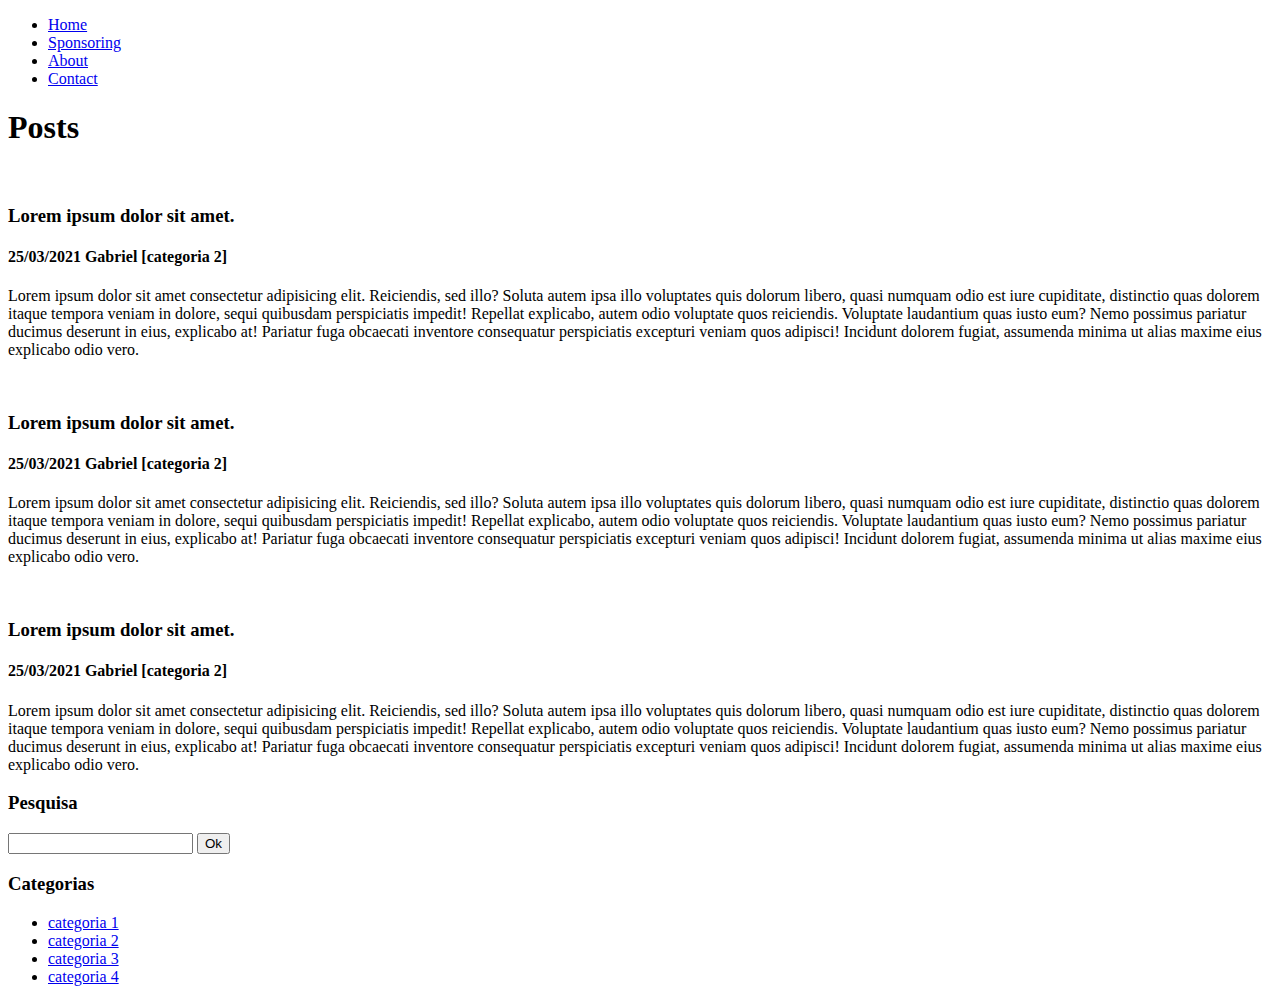
==== index.html @ 1c73f57d "html-made" ====
<!DOCTYPE html>
<html lang="en">
<head>
    <meta charset="UTF-8">
    <meta http-equiv="X-UA-Compatible" content="IE=edge">
    <meta name="viewport" content="width=device-width, initial-scale=1.0">
    <title>Blog Moon</title>
</head>
<body>
    <!--cabeçalho-->
    <header>
        <nav class="nav-bar">
            <ul>
                <li><a href="index.html">Home</a></li>
                <li><a href="sponsoring.html">Sponsoring</a></li>
                <li><a href="about.html">About</a></li>
                <li><a href="contact.html">Contact</a></li>
            </ul>
        </nav>
    </header>

    <!--conteudo-->
    <main>
        <h1>Posts</h1>
        <article class="post-box">
            <img src="https://source.unsplash.com/random/150x150?sig-1" alt="">
            <h3 class="title-post">Lorem ipsum dolor sit amet.</h3>
            <h4 class="subtitle-post">
                <span>25/03/2021</span>
                <span>Gabriel</span>
                <span>[categoria 2]</span>
            </h4>
            <p>Lorem ipsum dolor sit amet consectetur adipisicing elit. Reiciendis, sed illo? Soluta autem ipsa illo voluptates quis dolorum libero, quasi numquam odio est iure cupiditate, distinctio quas dolorem itaque tempora veniam in dolore, sequi quibusdam perspiciatis impedit! Repellat explicabo, autem odio voluptate quos reiciendis. Voluptate laudantium quas iusto eum? Nemo possimus pariatur ducimus deserunt in eius, explicabo at! Pariatur fuga obcaecati inventore consequatur perspiciatis excepturi veniam quos adipisci! Incidunt dolorem fugiat, assumenda minima ut alias maxime eius explicabo odio vero.</p>
        </article>
        <article class="post-box">
            <img src="https://source.unsplash.com/random/150x150?sig-2" alt="">
            <h3 class="title-post">Lorem ipsum dolor sit amet.</h3>
            <h4 class="subtitle-post">
                <span>25/03/2021</span>
                <span>Gabriel</span>
                <span>[categoria 2]</span>
            </h4>
            <p>Lorem ipsum dolor sit amet consectetur adipisicing elit. Reiciendis, sed illo? Soluta autem ipsa illo voluptates quis dolorum libero, quasi numquam odio est iure cupiditate, distinctio quas dolorem itaque tempora veniam in dolore, sequi quibusdam perspiciatis impedit! Repellat explicabo, autem odio voluptate quos reiciendis. Voluptate laudantium quas iusto eum? Nemo possimus pariatur ducimus deserunt in eius, explicabo at! Pariatur fuga obcaecati inventore consequatur perspiciatis excepturi veniam quos adipisci! Incidunt dolorem fugiat, assumenda minima ut alias maxime eius explicabo odio vero.</p>
        </article>
        <article class="post-box">
            <img src="https://source.unsplash.com/random/150x150?sig-3" alt="">
            <h3 class="title-post">Lorem ipsum dolor sit amet.</h3>
            <h4 class="subtitle-post">
                <span>25/03/2021</span>
                <span>Gabriel</span>
                <span>[categoria 2]</span>
            </h4>
            <p>Lorem ipsum dolor sit amet consectetur adipisicing elit. Reiciendis, sed illo? Soluta autem ipsa illo voluptates quis dolorum libero, quasi numquam odio est iure cupiditate, distinctio quas dolorem itaque tempora veniam in dolore, sequi quibusdam perspiciatis impedit! Repellat explicabo, autem odio voluptate quos reiciendis. Voluptate laudantium quas iusto eum? Nemo possimus pariatur ducimus deserunt in eius, explicabo at! Pariatur fuga obcaecati inventore consequatur perspiciatis excepturi veniam quos adipisci! Incidunt dolorem fugiat, assumenda minima ut alias maxime eius explicabo odio vero.</p>
        </article>
    </main>

    <!--barra lateral-->
    <aside>
        <div class="search-box">
            <h3 class="title-post">Pesquisa</h3>
            <input type="text" class="search-text">
            <button>Ok</button>
        </div>
        <div>
            <h3 class="title-post">Categorias</h3>
            <ul>
                <li><a href="#">categoria 1</a></li>
                <li><a href="#">categoria 2</a></li>
                <li><a href="#">categoria 3</a></li>
                <li><a href="#">categoria 4</a></li>
            </ul>
        </div>
    </aside>
</body>
</html>
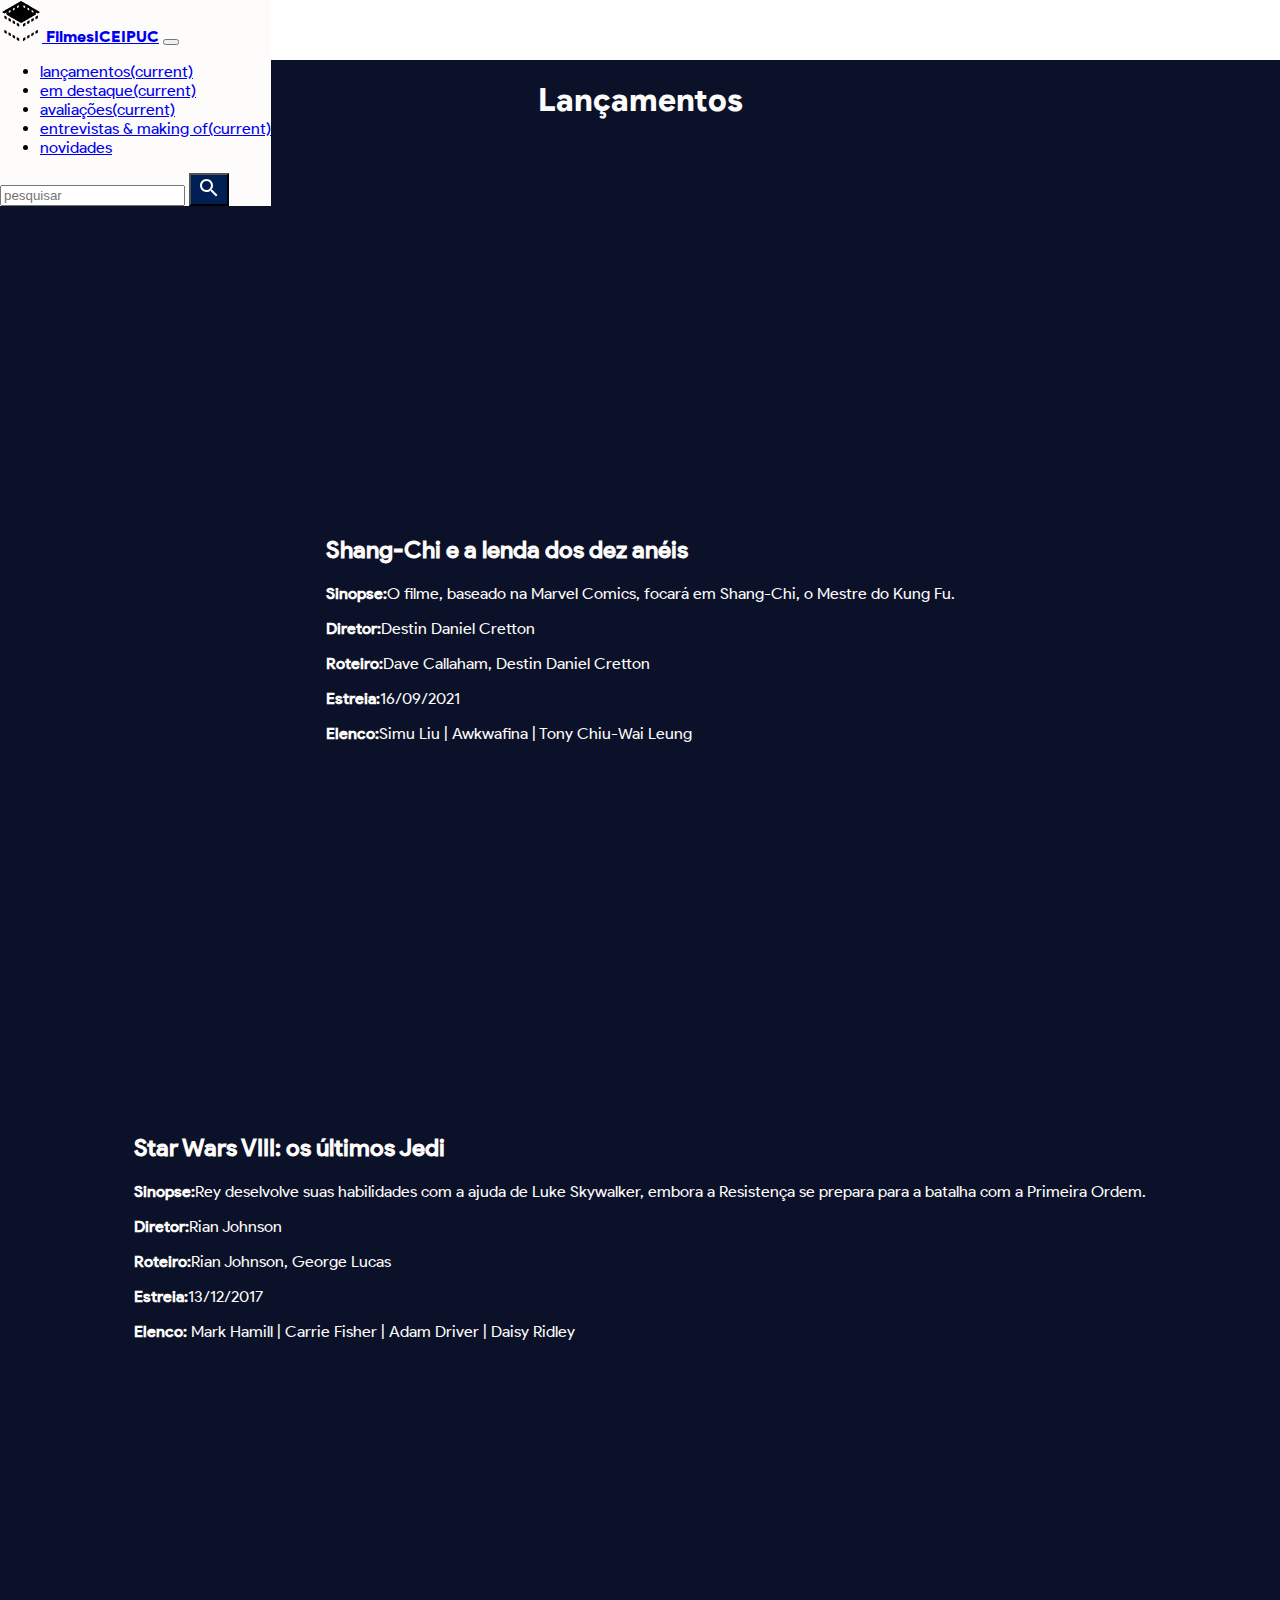
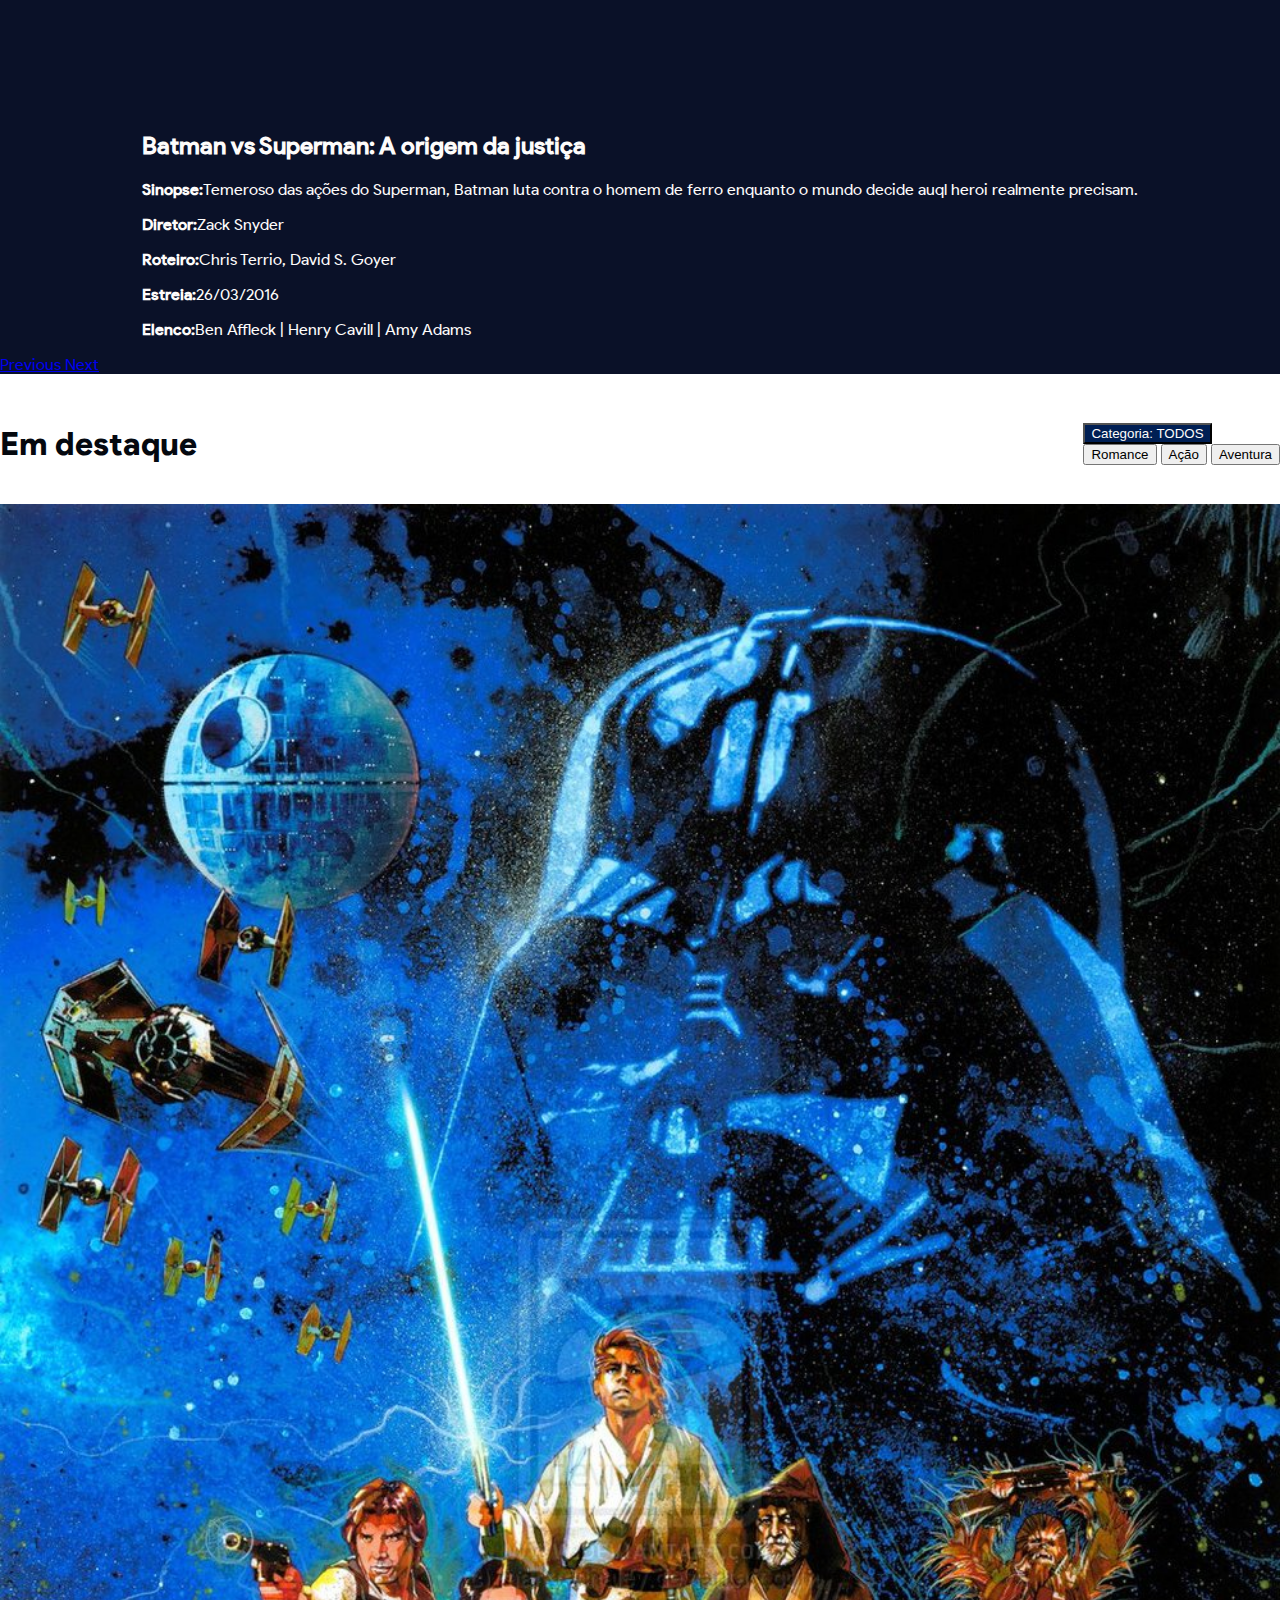
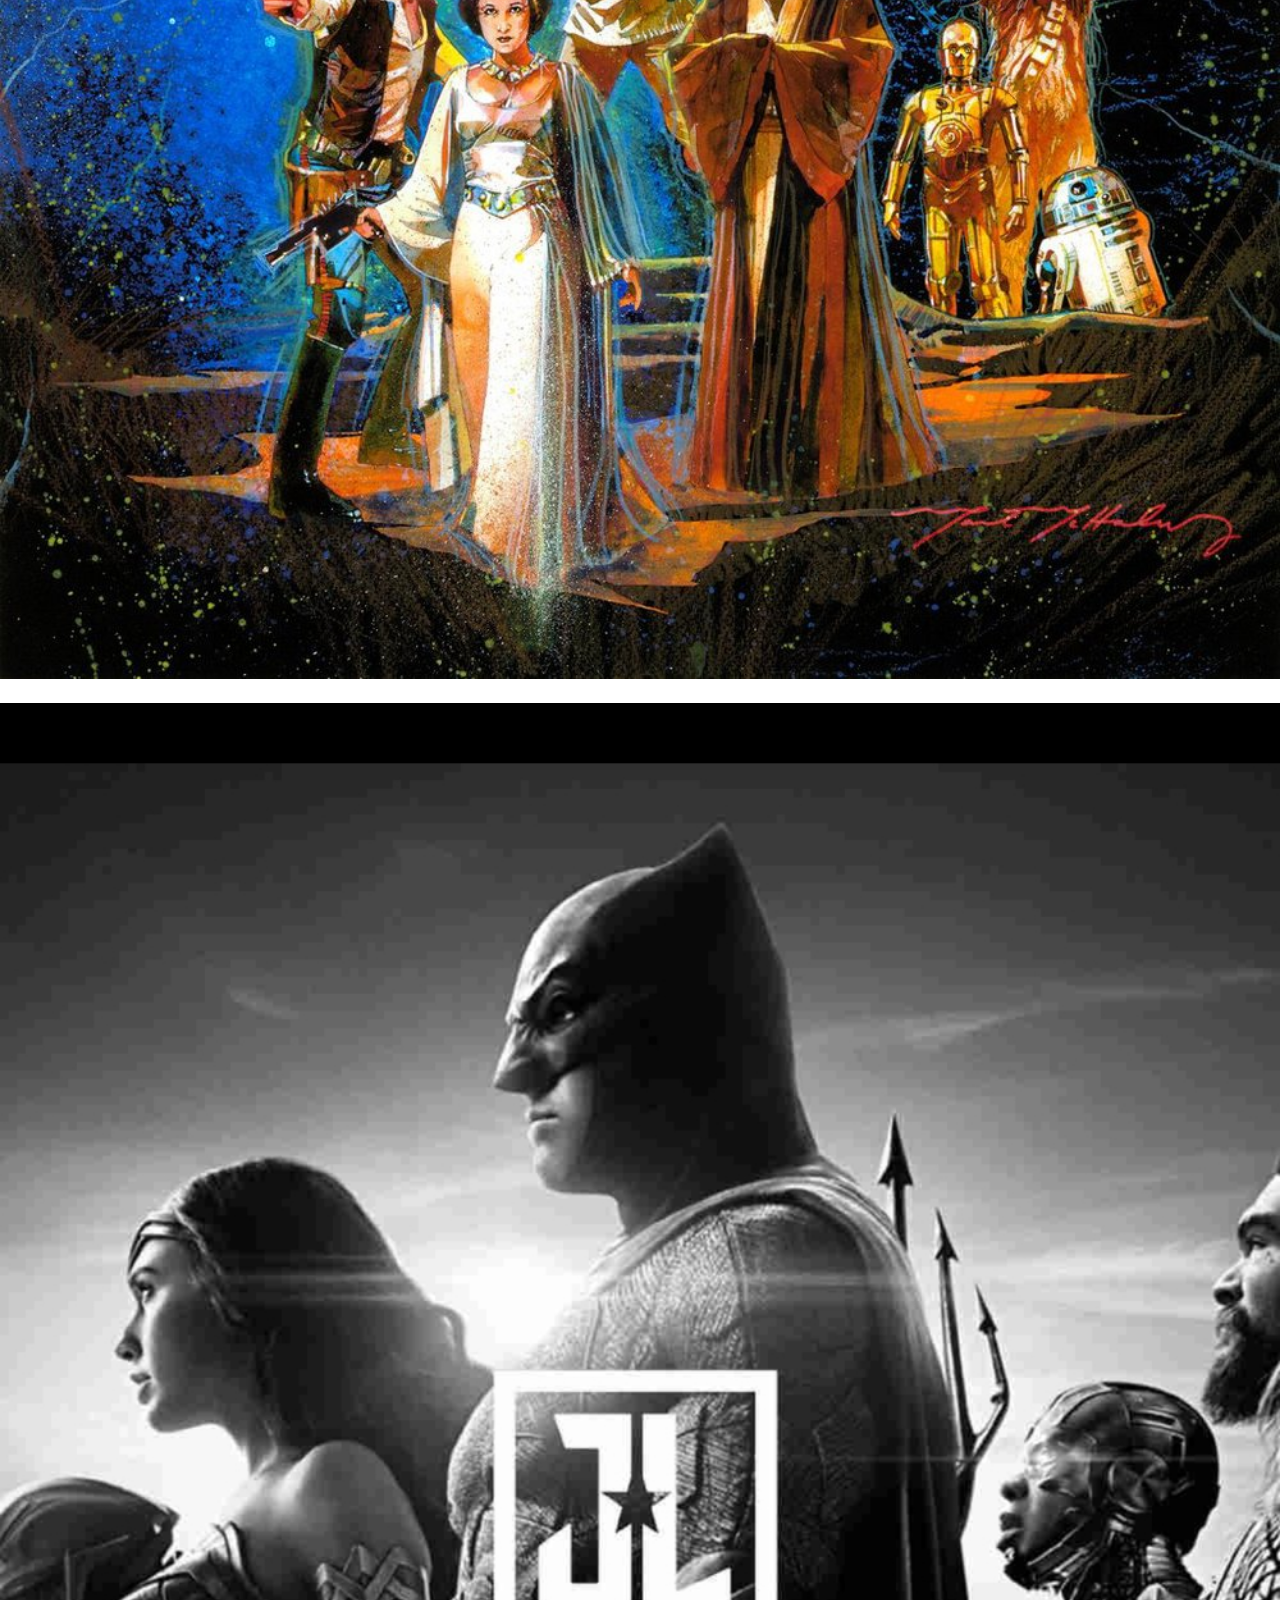
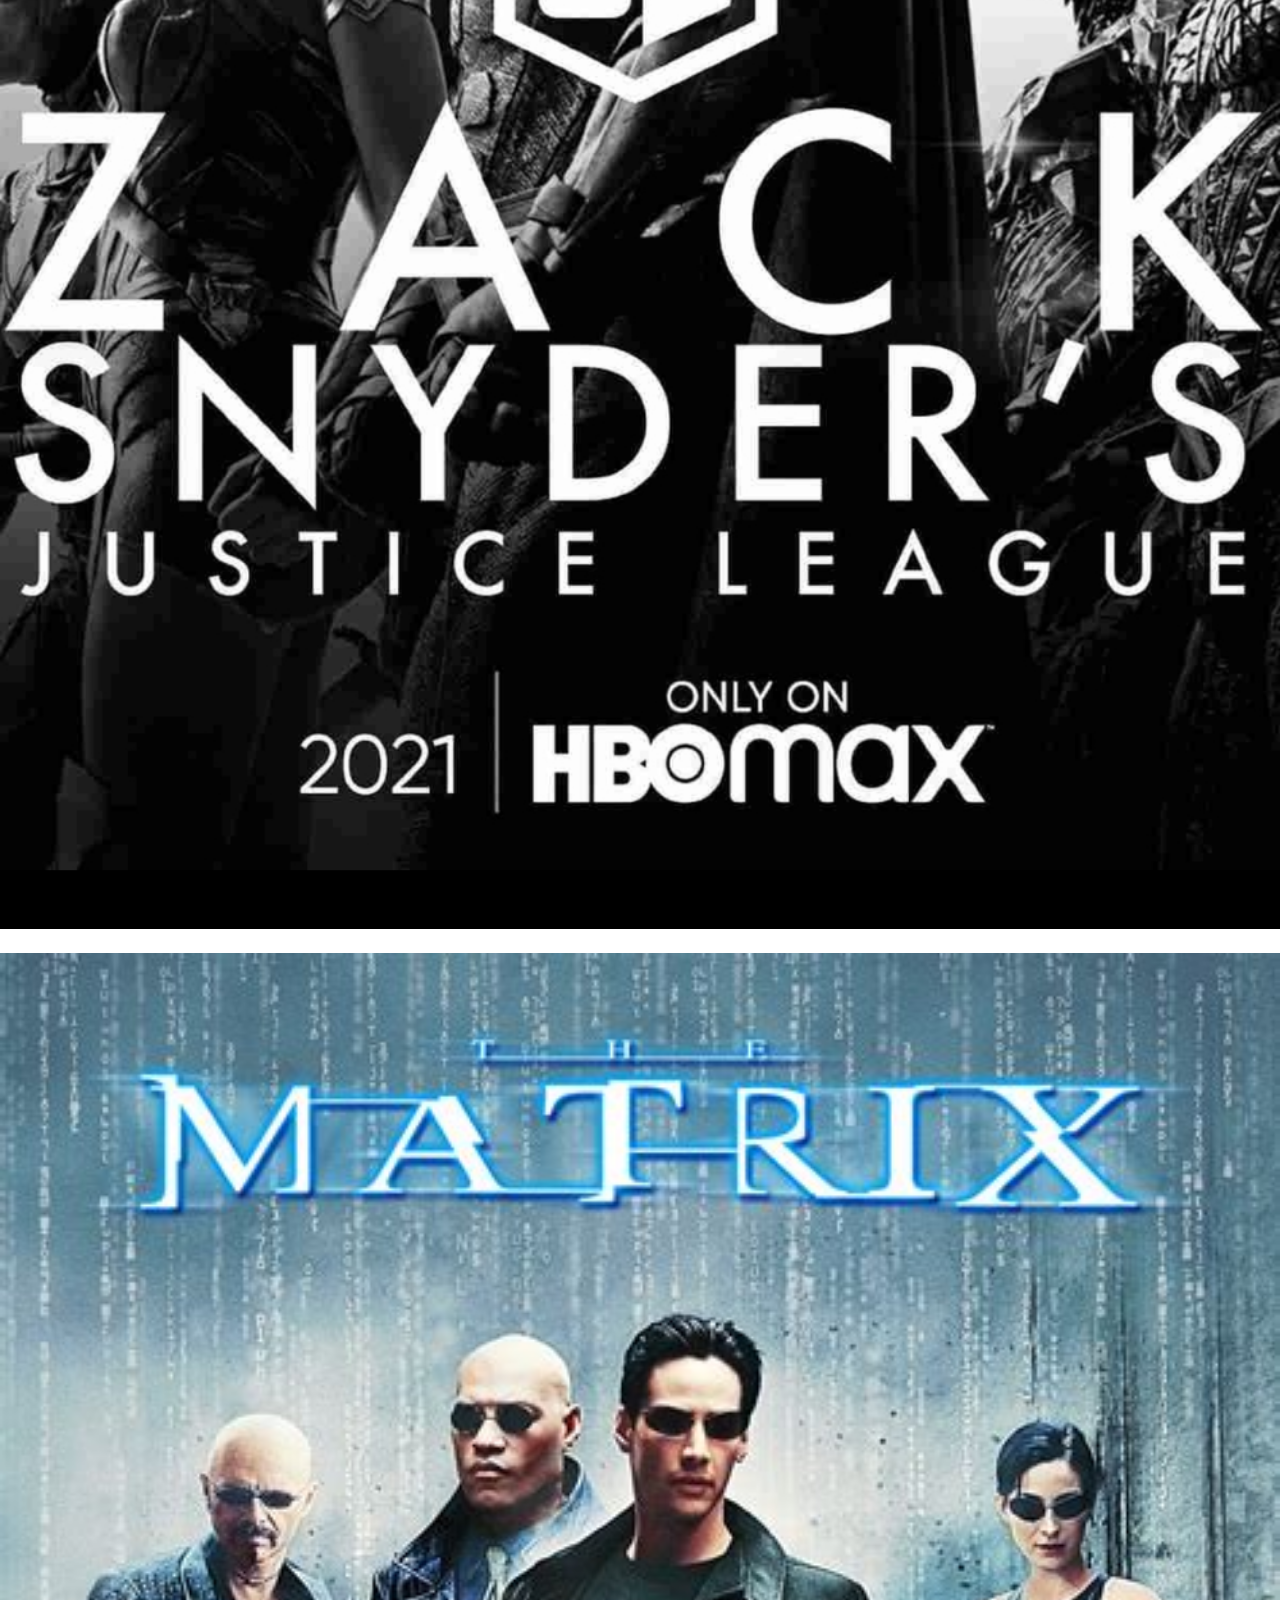
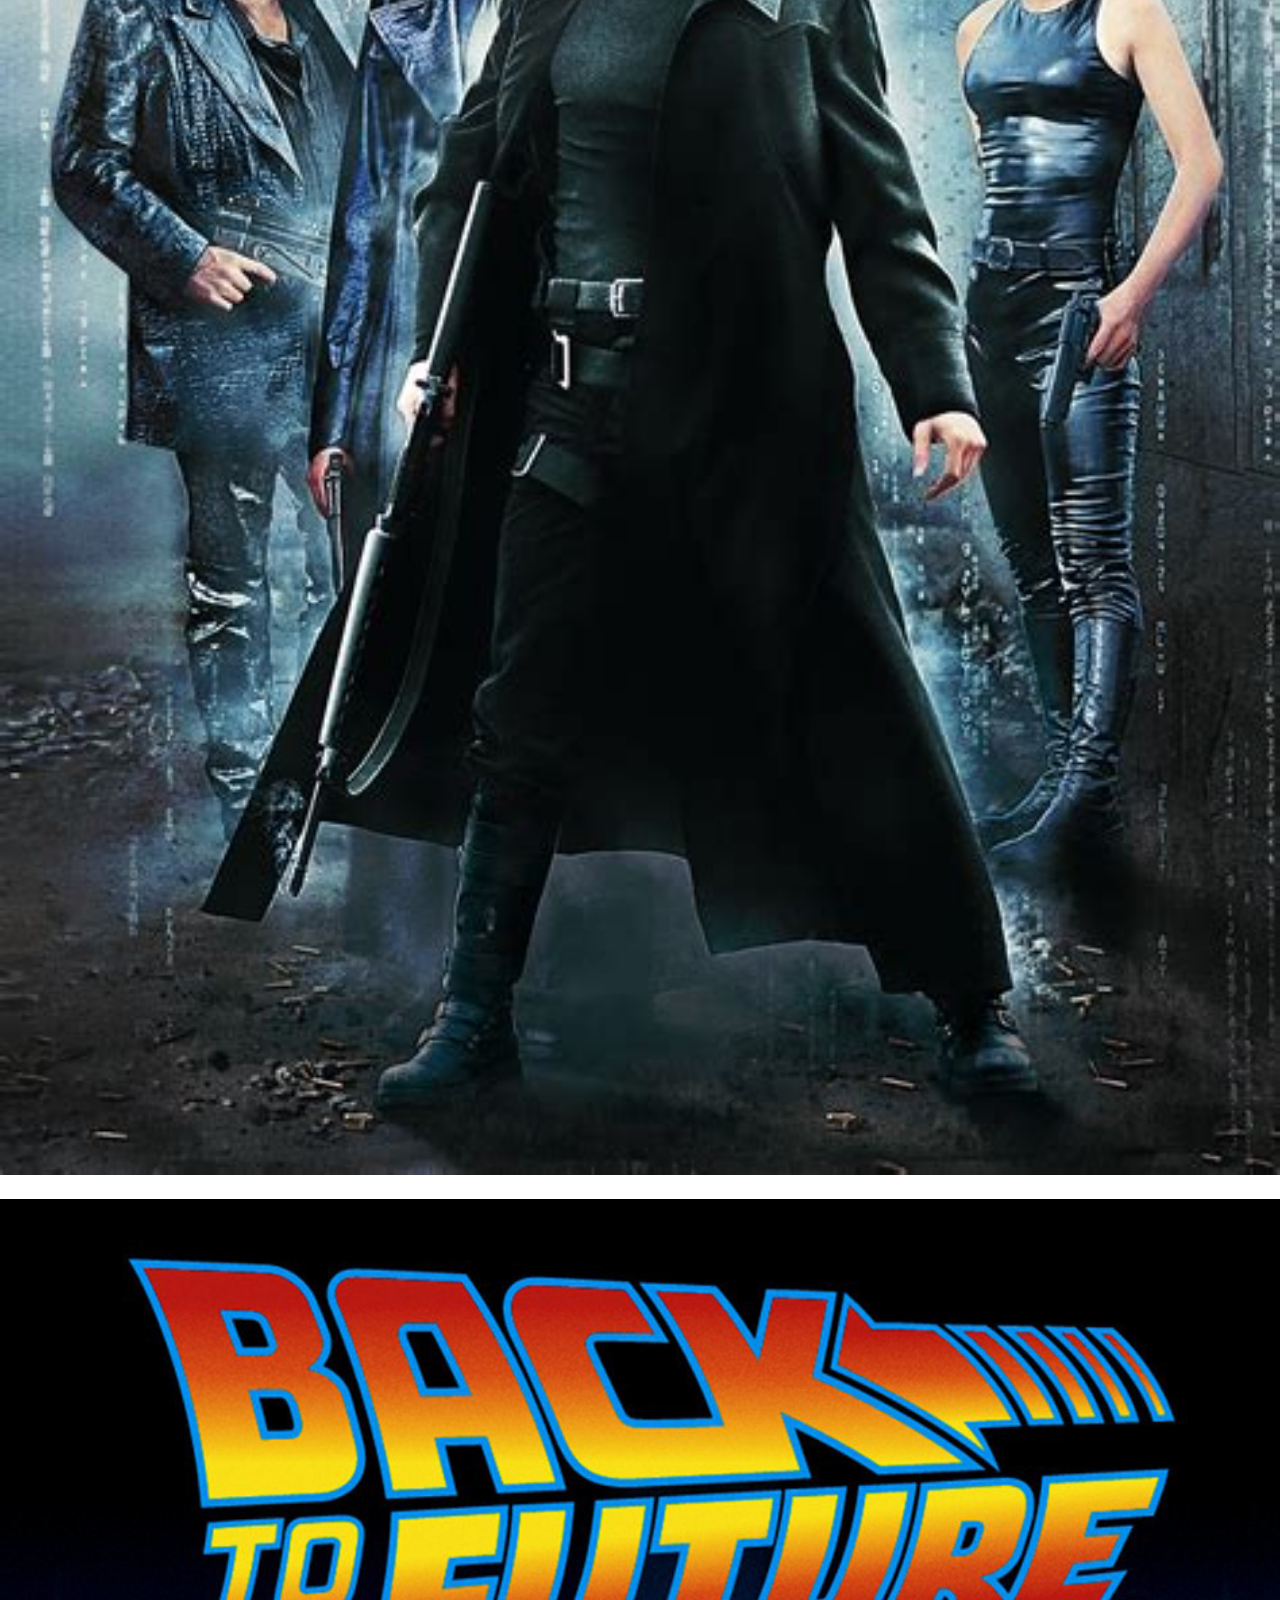
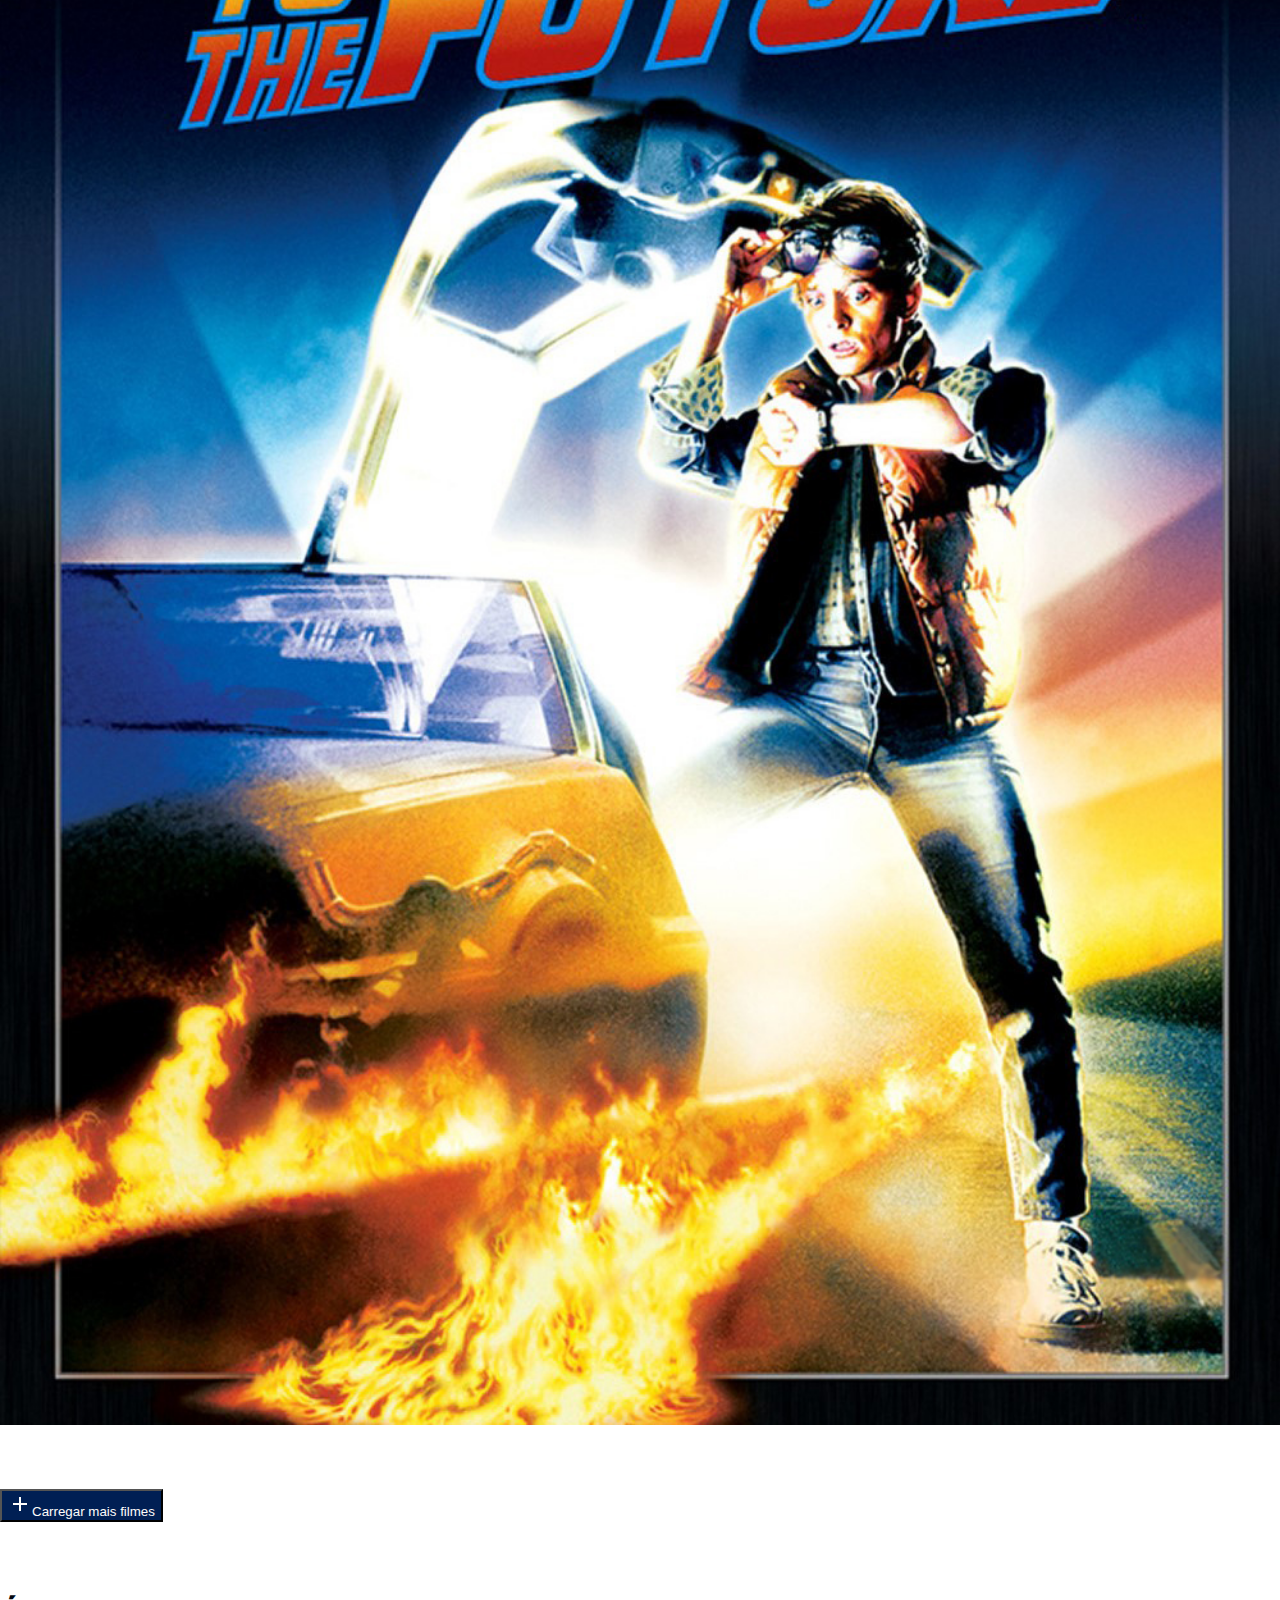
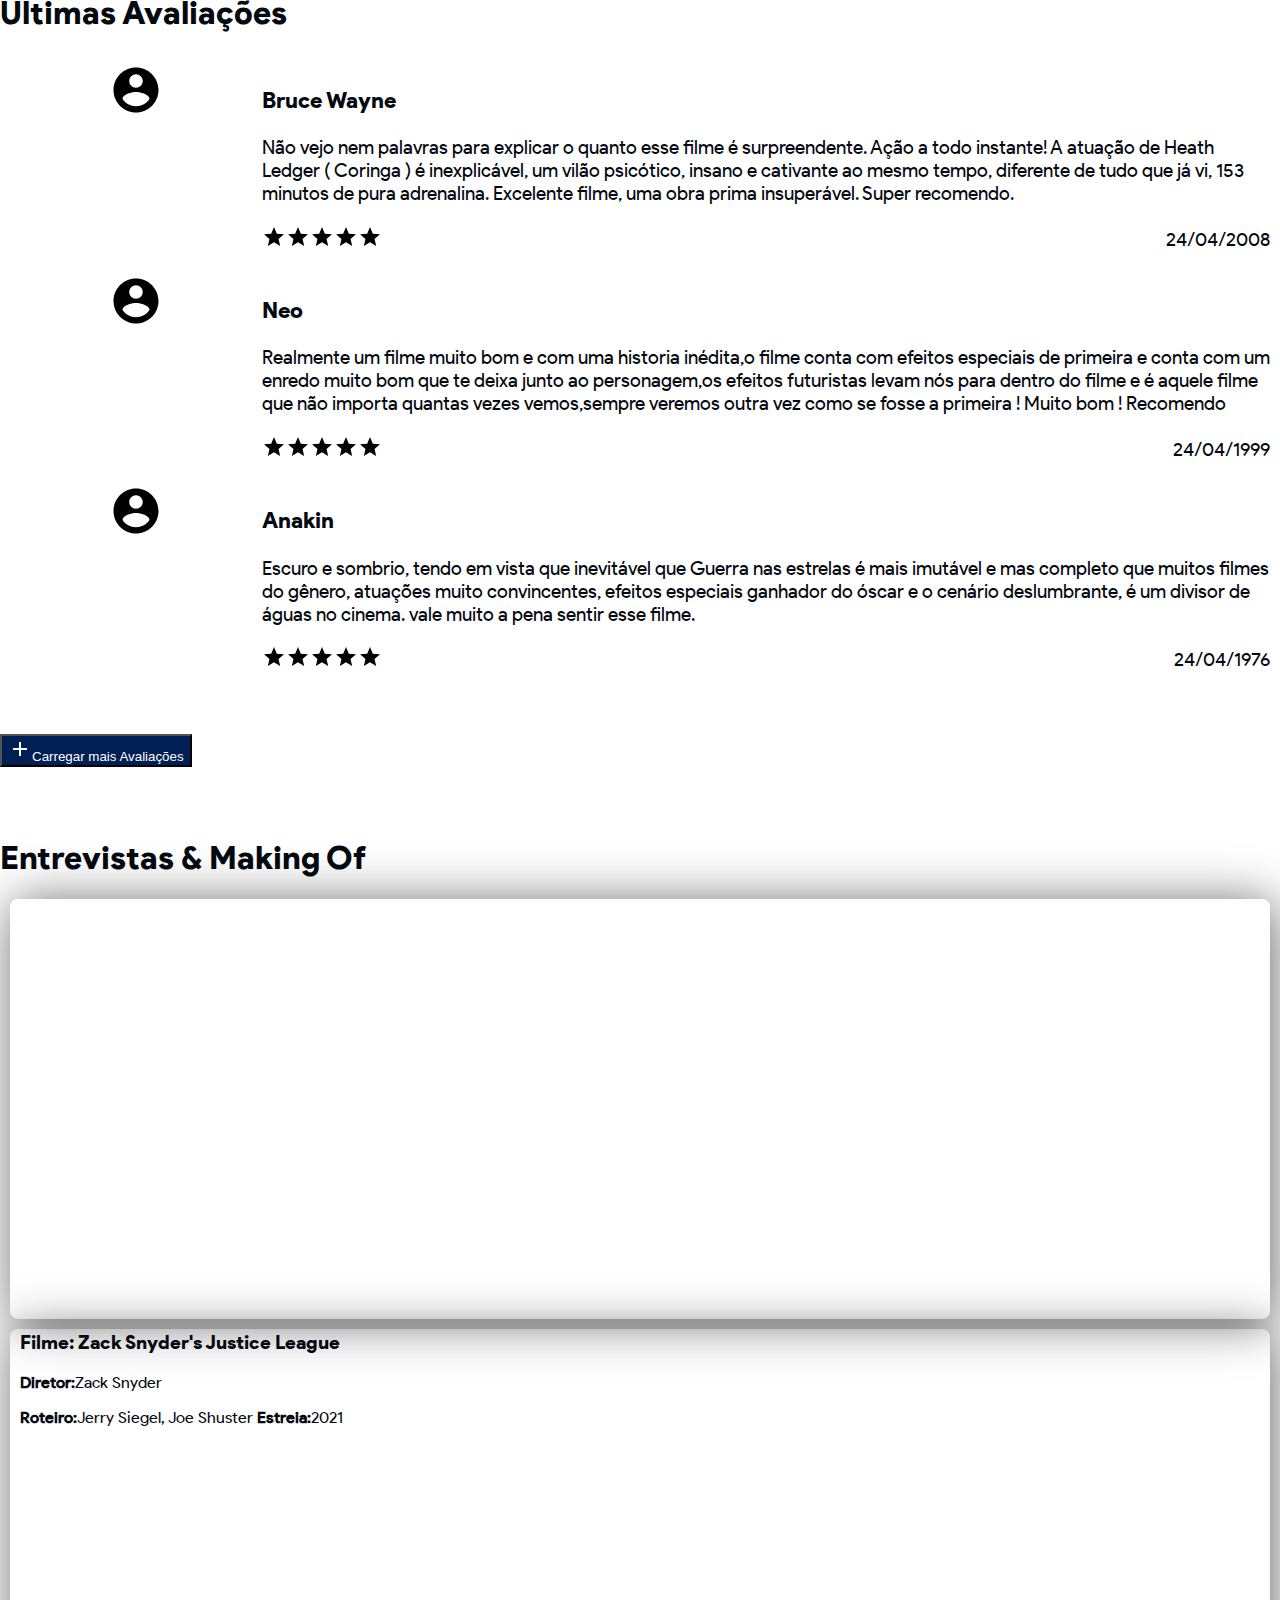
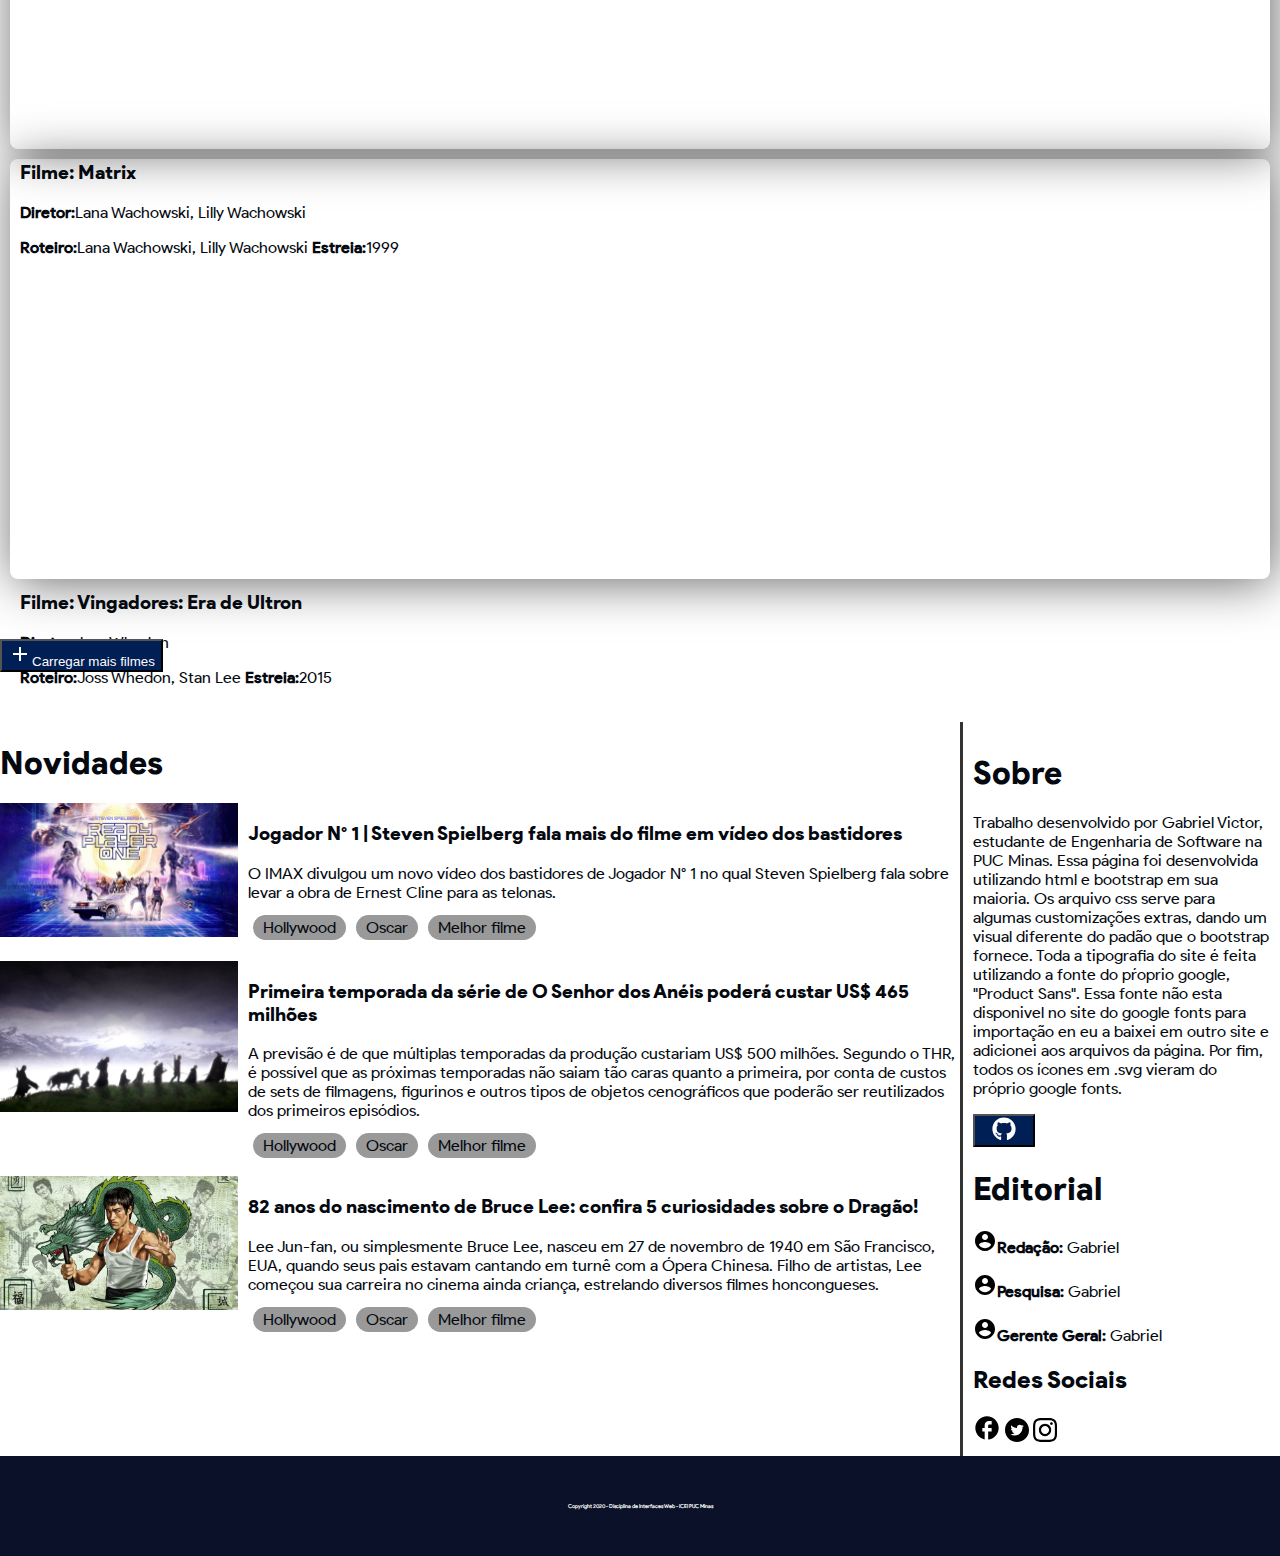
==== commit f814eaad: "web page" ====
--- a/index.html
+++ b/index.html
@@ -1,75 +1,327 @@
-<!DOCTYPE html>
-<html lang="en">
-<head>
-    <meta charset="UTF-8">
-    <meta http-equiv="X-UA-Compatible" content="IE=edge">
-    <meta name="viewport" content="width=device-width, initial-scale=1.0">
-    <title>Blog Moon</title>
-</head>
-<body>
-    <!--cabeçalho-->
-    <header>
-        <nav class="nav-bar">
-            <ul>
-                <li><a href="index.html">Home</a></li>
-                <li><a href="sponsoring.html">Sponsoring</a></li>
-                <li><a href="about.html">About</a></li>
-                <li><a href="contact.html">Contact</a></li>
-            </ul>
-        </nav>
+<!doctype html>
+<html lang="pt-br">
+  <head>
+    <!-- Required meta tags -->
+    <meta charset="utf-8">
+    <meta name="viewport" content="width=device-width, initial-scale=1, shrink-to-fit=no">
+    <link rel="preconnect" href="https://fonts.gstatic.com">
+    <link href="https://fonts.googleapis.com/css2?family=Josefin+Sans:ital,wght@0,400;0,700;1,400&display=swap" rel="stylesheet"> 
+    <!-- Bootstrap CSS -->
+    <link rel="stylesheet" href="https://cdn.jsdelivr.net/npm/bootstrap@4.6.0/dist/css/bootstrap.min.css" integrity="sha384-B0vP5xmATw1+K9KRQjQERJvTumQW0nPEzvF6L/Z6nronJ3oUOFUFpCjEUQouq2+l" crossorigin="anonymous">
+    <!-------->
+    <link rel="stylesheet" href="css/styles.css">
+
+    <title>Filmes</title>
+  </head>
+  <body>
+    <header class="container col-12 header-style">
+      <nav class=" col-12 navbar navbar-expand-lg navbar-light bg-light">
+        <a class="navbar-brand" href="#"><img src="/assets/icons/logo.svg" width="42px" height="42px">  FilmesICEIPUC</a>
+        <button class="navbar-toggler" type="button" data-toggle="collapse" data-target="#navbarSupportedContent" aria-controls="navbarSupportedContent" aria-expanded="false" aria-label="Toggle navigation">
+          <span class="navbar-toggler-icon"></span>
+        </button>
+      
+        <div class="collapse navbar-collapse" id="navbarSupportedContent">
+          <ul class="navbar-nav ml-auto">
+            <li class="nav-item active">
+              <a class="nav-link" href="#">lançamentos<span class="sr-only">(current)</span></a>
+            </li>
+            <li class="nav-item active">
+              <a class="nav-link" href="#">em destaque<span class="sr-only">(current)</span></a>
+            </li>
+            <li class="nav-item active">
+              <a class="nav-link" href="#">avaliações<span class="sr-only">(current)</span></a>
+            </li>
+            <li class="nav-item active">
+              <a class="nav-link" href="#">entrevistas & making of<span class="sr-only">(current)</span></a>
+            </li>
+            <li class="nav-item">
+              <a class="nav-link active" href="#">novidades</a>
+            </li>
+          </ul>
+          <form class="form-inline my-2 my-lg-0">
+            <input class="form-control mr-sm-2" type="search" placeholder="pesquisar" aria-label="Search">
+            <button class="btn btn-outline-success my-2 my-sm-0" type="submit"><img src="/assets/icons/pesquisa.svg"></button>
+          </form>
+        </div>
+      </nav>
     </header>
 
-    <!--conteudo-->
-    <main>
-        <h1>Posts</h1>
-        <article class="post-box">
-            <img src="https://source.unsplash.com/random/150x150?sig-1" alt="">
-            <h3 class="title-post">Lorem ipsum dolor sit amet.</h3>
-            <h4 class="subtitle-post">
-                <span>25/03/2021</span>
-                <span>Gabriel</span>
-                <span>[categoria 2]</span>
-            </h4>
-            <p>Lorem ipsum dolor sit amet consectetur adipisicing elit. Reiciendis, sed illo? Soluta autem ipsa illo voluptates quis dolorum libero, quasi numquam odio est iure cupiditate, distinctio quas dolorem itaque tempora veniam in dolore, sequi quibusdam perspiciatis impedit! Repellat explicabo, autem odio voluptate quos reiciendis. Voluptate laudantium quas iusto eum? Nemo possimus pariatur ducimus deserunt in eius, explicabo at! Pariatur fuga obcaecati inventore consequatur perspiciatis excepturi veniam quos adipisci! Incidunt dolorem fugiat, assumenda minima ut alias maxime eius explicabo odio vero.</p>
-        </article>
-        <article class="post-box">
-            <img src="https://source.unsplash.com/random/150x150?sig-2" alt="">
-            <h3 class="title-post">Lorem ipsum dolor sit amet.</h3>
-            <h4 class="subtitle-post">
-                <span>25/03/2021</span>
-                <span>Gabriel</span>
-                <span>[categoria 2]</span>
-            </h4>
-            <p>Lorem ipsum dolor sit amet consectetur adipisicing elit. Reiciendis, sed illo? Soluta autem ipsa illo voluptates quis dolorum libero, quasi numquam odio est iure cupiditate, distinctio quas dolorem itaque tempora veniam in dolore, sequi quibusdam perspiciatis impedit! Repellat explicabo, autem odio voluptate quos reiciendis. Voluptate laudantium quas iusto eum? Nemo possimus pariatur ducimus deserunt in eius, explicabo at! Pariatur fuga obcaecati inventore consequatur perspiciatis excepturi veniam quos adipisci! Incidunt dolorem fugiat, assumenda minima ut alias maxime eius explicabo odio vero.</p>
-        </article>
-        <article class="post-box">
-            <img src="https://source.unsplash.com/random/150x150?sig-3" alt="">
-            <h3 class="title-post">Lorem ipsum dolor sit amet.</h3>
-            <h4 class="subtitle-post">
-                <span>25/03/2021</span>
-                <span>Gabriel</span>
-                <span>[categoria 2]</span>
-            </h4>
-            <p>Lorem ipsum dolor sit amet consectetur adipisicing elit. Reiciendis, sed illo? Soluta autem ipsa illo voluptates quis dolorum libero, quasi numquam odio est iure cupiditate, distinctio quas dolorem itaque tempora veniam in dolore, sequi quibusdam perspiciatis impedit! Repellat explicabo, autem odio voluptate quos reiciendis. Voluptate laudantium quas iusto eum? Nemo possimus pariatur ducimus deserunt in eius, explicabo at! Pariatur fuga obcaecati inventore consequatur perspiciatis excepturi veniam quos adipisci! Incidunt dolorem fugiat, assumenda minima ut alias maxime eius explicabo odio vero.</p>
-        </article>
+
+    <div class=" col-12 col-md-12 col-sm-12 col-lg-12 container carousel-section">
+      <section class="row section-1">
+
+        <h1 class="col-12 title-section-1">Lançamentos</h1>
+        <div id="carouselExampleControls" class="col-12 mx-auto carousel slide" data-ride="carousel">
+          <div class="carousel-inner">
+            <div class="carousel-item active item-style">
+
+              <div class="item">
+                <div class="">
+                  <iframe width="670" height="350" src="https://www.youtube.com/embed/mi1QtgbtJLY" title="YouTube video player" frameborder="0" allow="accelerometer; autoplay; clipboard-write; encrypted-media; gyroscope; picture-in-picture" allowfullscreen></iframe>
+                </div>
+                <div class="movie-metadata">
+                  <h2><strong>Shang-Chi e a lenda dos dez anéis</strong></h2>
+                  <p><strong>Sinopse:</strong>O filme, baseado na Marvel Comics, focará em Shang-Chi, o Mestre do Kung Fu.</p>
+                  <div>
+                    <p><strong>Diretor:</strong>Destin Daniel Cretton</p>
+                    <p><strong>Roteiro:</strong>Dave Callaham, Destin Daniel Cretton</p>
+                    <p><strong>Estreia:</strong>16/09/2021</p>
+                    <p><strong>Elenco:</strong>Simu Liu | Awkwafina | Tony Chiu-Wai Leung</p>
+                  </div>
+                </div>
+              </div>
+
+            </div>
+
+            <div class="carousel-item item-style">
+              <div class="item">
+                <div class="">
+                  <iframe width="670" height="350" src="https://www.youtube.com/embed/Q0CbN8sfihY" title="YouTube video player" frameborder="0" allow="accelerometer; autoplay; clipboard-write; encrypted-media; gyroscope; picture-in-picture" allowfullscreen></iframe>
+                </div>
+                <div class="movie-metadata">
+                  <h2><strong>Star Wars VIII: os últimos Jedi</strong></h2>
+                  <p><strong>Sinopse:</strong>Rey deselvolve suas habilidades com a ajuda de Luke Skywalker, embora a Resistença se prepara para a batalha com a Primeira Ordem.</p>
+                  <div>
+                    <p><strong>Diretor:</strong>Rian Johnson</p>
+                    <p><strong>Roteiro:</strong>Rian Johnson, George Lucas</p>
+                    <p><strong>Estreia:</strong>13/12/2017</p>
+                    <p><strong>Elenco:</strong> Mark Hamill | Carrie Fisher | Adam Driver | Daisy Ridley</p>
+                  </div>
+                </div>
+              </div>
+            </div>
+
+            <div class=" carousel-item item-style">
+              <div class="item">
+                <div class="">
+                  <iframe  width="670" height="350" src="https://www.youtube.com/embed/IHDgrNxO-5I" title="YouTube video player" frameborder="0" allow="accelerometer; autoplay; clipboard-write; encrypted-media; gyroscope; picture-in-picture" allowfullscreen></iframe>
+                </div>
+                <div class="movie-metadata">
+                  <h2><strong>Batman vs Superman: A origem da justiça</strong></h2>
+                  <p><strong>Sinopse:</strong>Temeroso das ações do Superman, Batman luta contra o homem de ferro enquanto o mundo decide auql heroi realmente precisam.</p>
+                  <div>
+                    <p><strong>Diretor:</strong>Zack Snyder</p>
+                    <p><strong>Roteiro:</strong>Chris Terrio, David S. Goyer</p>
+                    <p><strong>Estreia:</strong>26/03/2016</p>
+                    <p><strong>Elenco:</strong>Ben Affleck | Henry Cavill | Amy Adams</p>
+                  </div>
+                </div>
+              </div>
+            </div>
+
+            <a class="carousel-control-prev" href="#carouselExampleControls" role="button" data-slide="prev">
+              <span class="carousel-control-prev-icon" aria-hidden="true"></span>
+              <span class="sr-only">Previous</span>
+            </a>
+            <a class="carousel-control-next" href="#carouselExampleControls" role="button" data-slide="next">
+              <span class="carousel-control-next-icon" aria-hidden="true"></span>
+              <span class="sr-only">Next</span>
+            </a>
+          </div>
+      </section>
+    </div>
+    
+    <main class=" col-12 col-md-12 col-sm-12 col-lg-10 container">
+      
+
+
+
+      <section class="row section-2">
+        <div class="col-12 section-2-title">
+          <h1>Em destaque</h1>
+          <div class="dropdown">
+            <button class="btn dropdown-toggle" type="button" id="dropdownMenu2" data-toggle="dropdown" aria-haspopup="true" aria-expanded="false">
+              Categoria: TODOS
+            </button>
+            <div class="dropdown-menu" aria-labelledby="dropdownMenu2">
+              <button class="dropdown-item" type="button">Romance</button>
+              <button class="dropdown-item" type="button">Ação</button>
+              <button class="dropdown-item" type="button">Aventura</button>
+            </div>
+          </div>
+        </div>
+      </section>
+
+      <section class="row">
+          <div class="col-12 col-md-6 col-sm-6 col-lg-3 img-destaque">
+            <img src="assets/img/vertical-img/vertical01.jpg" alt="">
+          </div>
+          <div class="col-12 col-md-6 col-sm-6 col-lg-3 img-destaque">
+            <img src="assets/img/vertical-img/vertical02.jpg" alt="">
+          </div>
+          <div class="col-12 col-md-6 col-sm-6 col-lg-3 img-destaque">
+            <img src="assets/img/vertical-img/vertical03.jpg" alt="">
+          </div>
+          <div class="col-12 col-md-6 col-sm-6 col-lg-3 img-destaque">
+            <img src="assets/img/vertical-img/vertical04.jpg" alt="">
+          </div>
+      </section>
+      <section class="row">
+        <button type="button" class="plus-button ml-auto btn btn-dark"><img src="/assets/icons/plus.svg" color="white"/>Carregar mais filmes</button>
+      </section>
+
+
+      <section class="row">
+        <h1 class="col-12 mr-auto section-3-title">Últimas Avaliações</h1>
+      </section>
+      
+      <section class="row">
+        <div class="col-12 col-md-12 col-sm-12 col-lg-4 user-rating">
+          <div class="user-image">
+            <img src="/assets/icons/account.svg" alt="">
+          </div>
+          <div class="user-content">
+            <h3>Bruce Wayne</h3>
+            <p>Não vejo nem palavras para explicar o quanto esse filme é surpreendente. Ação a todo instante! A atuação de Heath Ledger ( Coringa ) é inexplicável, um vilão psicótico, insano e cativante ao mesmo tempo, diferente de tudo que já vi, 153 minutos de pura adrenalina. Excelente filme, uma obra prima insuperável. Super recomendo. </p>
+            <div class="rating-and-date">
+              <span><img src="/assets/icons/starred.svg"><img src="/assets/icons/starred.svg"><img src="/assets/icons/starred.svg"><img src="/assets/icons/starred.svg"><img src="/assets/icons/starred.svg"></span>
+              <span>24/04/2008</span>
+            </div>
+          </div>
+        </div>
+
+        <div class="col-12 col-md-12 col-sm-12 col-lg-4 user-rating">
+          <div class="user-image">
+            <img src="/assets/icons/account.svg" alt="">
+          </div>
+          <div class="user-content">
+            <h3>Neo</h3>
+            <p>Realmente um filme muito bom e com uma historia inédita,o filme conta com efeitos especiais de primeira e conta com um enredo muito bom que te deixa junto ao personagem,os efeitos futuristas levam nós para dentro do filme e é aquele filme que não importa quantas vezes vemos,sempre veremos outra vez como se fosse a primeira ! Muito bom ! Recomendo </p>
+            <div class="rating-and-date">
+              <span><img src="/assets/icons/starred.svg"><img src="/assets/icons/starred.svg"><img src="/assets/icons/starred.svg"><img src="/assets/icons/starred.svg"><img src="/assets/icons/starred.svg"></span>
+              <span>24/04/1999</span>
+            </div>
+          </div>
+        </div>
+
+        <div class="col-12 col-md-12 col-sm-12 col-lg-4 user-rating">
+          <div class="user-image">
+            <img src="/assets/icons/account.svg" alt="">
+          </div>
+          <div class="user-content">
+            <h3>Anakin</h3>
+            <p>Escuro e sombrio, tendo em vista que inevitável que Guerra nas estrelas é mais imutável e mas completo que muitos filmes do gênero, atuações muito convincentes, efeitos especiais ganhador do óscar e o cenário deslumbrante, é um divisor de águas no cinema. vale muito a pena sentir esse filme.</p>
+            <div class="rating-and-date">
+              <span><img src="/assets/icons/starred.svg"><img src="/assets/icons/starred.svg"><img src="/assets/icons/starred.svg"><img src="/assets/icons/starred.svg"><img src="/assets/icons/starred.svg"></span>
+              <span>24/04/1976</span>
+            </div>
+          </div>
+        </div>
+      </section>
+
+      <section class="row">
+        <button type="button" class="plus-button ml-auto btn btn-dark"><img src="/assets/icons/plus.svg" color="white"/>Carregar mais Avaliações</button>
+      </section>
+      
+      <section class="row">
+        <h1 class="col-12 mr-auto section-4-title">Entrevistas & Making Of</h1>
+      </section>
+
+      <section class="row">
+        <div class="card col-12 col-md-12 col-sm-12 col-lg-3 mx-auto" style="height: 400px">
+          <iframe width="100%" height="100%" src="https://www.youtube.com/embed/xu8SB_xte9M" title="YouTube video player" frameborder="0" allow="accelerometer; autoplay; clipboard-write; encrypted-media; gyroscope; picture-in-picture" allowfullscreen></iframe>
+          <div class="card-body">
+            <span><h3>Filme: Zack Snyder's Justice League</h3></span>
+            <p><strong>Diretor:</strong>Zack Snyder</p>
+            <p><strong>Roteiro:</strong><span>Jerry Siegel, Joe Shuster</span> <span><strong> Estreia:</strong>2021</span></p>
+          </div>
+        </div>
+        <div class="card col-12 col-md-12 col-sm-12 col-lg-3 mx-auto" style="height: 400px">
+          <iframe width="100%" height="100%" src="https://www.youtube.com/embed/Kjcv-JtUOgA" title="YouTube video player" frameborder="0" allow="accelerometer; autoplay; clipboard-write; encrypted-media; gyroscope; picture-in-picture" allowfullscreen></iframe>
+          <div class="card-body">
+            <span><h3>Filme: Matrix</h3></span>
+            <p><strong>Diretor:</strong>Lana Wachowski, Lilly Wachowski </p>
+            <p><strong>Roteiro:</strong><span>Lana Wachowski, Lilly Wachowski </span> <span><strong> Estreia:</strong>1999</span></p>
+          </div>
+        </div>
+        <div class="card col-12 col-md-12 col-sm-12 col-lg-3 mx-auto" style="height: 400px">
+          <iframe width="100%" height="100%" src="https://www.youtube.com/embed/Ciu5yQYwJgY" title="YouTube video player" frameborder="0" allow="accelerometer; autoplay; clipboard-write; encrypted-media; gyroscope; picture-in-picture" allowfullscreen></iframe>
+          <div class="card-body">
+            <span><h3>Filme: Vingadores: Era de Ultron </h3></span>
+            <p><strong>Diretor:</strong>Joss Whedon</p>
+            <p><strong>Roteiro:</strong><span>Joss Whedon, Stan Lee</span> <span><strong> Estreia:</strong>2015</span></p>
+          </div>
+        </div>
+      </section>
+      <section class="row">
+        <button type="button" class="plus-button ml-auto btn btn-dark"><img src="/assets/icons/plus.svg" color="white"/>Carregar mais filmes</button>
+      </section>
+
+      <section class="row">
+        <div class="section-5">
+          <div><!--Novidades-->
+            <h1>Novidades</h1>
+            
+            <div class="novidade"><!--Conteudo total-->
+              <div class="novidade-img">
+                <img src="/assets/img/img5.jpg" alt="">
+              </div>
+              <div class="novidade-content">
+                <h3>Jogador N° 1 | Steven Spielberg fala mais do filme em vídeo dos bastidores</h3>
+                <p>O IMAX divulgou um novo vídeo dos bastidores de Jogador N° 1 no qual Steven Spielberg fala sobre levar a obra de Ernest Cline para as telonas.</p>
+                <span class="tag">Hollywood</span><span class="tag">Oscar</span><span class="tag">Melhor filme</span>
+              </div>
+            </div>
+            <div class="novidade"><!--Conteudo total-->
+              <div class="novidade-img">
+                <img src="/assets/img/img6.jpg" alt="">
+              </div>
+              <div class="novidade-content">
+                <h3>Primeira temporada da série de O Senhor dos Anéis poderá custar US$ 465 milhões</h3>
+                <p>A previsão é de que múltiplas temporadas da produção custariam US$ 500 milhões. Segundo o THR, é possível que as próximas temporadas não saiam tão caras quanto a primeira, por conta de custos de sets de filmagens, figurinos e outros tipos de objetos cenográficos que poderão ser reutilizados dos primeiros episódios.</p>
+                <span class="tag">Hollywood</span><span class="tag">Oscar</span><span class="tag">Melhor filme</span>
+              </div>
+            </div>
+            <div class="novidade"><!--Conteudo total-->
+              <div class="novidade-img">
+                <img src="/assets/img/img7.jpg" alt="">
+              </div>
+              <div class="novidade-content">
+                <h3>
+                  82 anos do nascimento de Bruce Lee: confira 5 curiosidades sobre o Dragão!</h3>
+                <p>Lee Jun-fan, ou simplesmente Bruce Lee, nasceu em 27 de novembro de 1940 em São Francisco, EUA, quando seus pais estavam cantando em turnê com a Ópera Chinesa. Filho de artistas, Lee começou sua carreira no cinema ainda criança, estrelando diversos filmes honcongueses.</p>
+                <span class="tag">Hollywood</span><span class="tag">Oscar</span><span class="tag">Melhor filme</span>
+              </div>
+            </div>
+  
+  
+  
+          </div>
+          <div class="about"><!--sobre-->
+            <div>
+              <h1>Sobre</h1>
+              <P>Trabalho desenvolvido por Gabriel Victor, estudante de Engenharia de Software na PUC Minas. Essa página foi desenvolvida utilizando html e bootstrap em sua maioria. Os arquivo css serve para algumas customizações extras, dando um visual diferente do padão que o bootstrap fornece. Toda a tipografia do site é feita utilizando a fonte do pŕoprio google, "Product Sans". Essa fonte não esta disponivel no site do google fonts para importação en eu a baixei em outro site e adicionei aos arquivos da página. Por fim, todos os ícones em .svg vieram do próprio google fonts.  </P>
+              <a href="https://github.com/G4BR-13-L/blog-moon/tree/master/trabalho-pratico-1"><button class="btn">&nbsp;&nbsp;&nbsp;<img src="/assets/icons/github.svg" width="24px" height="24px">&nbsp;&nbsp;&nbsp;</button></a>
+            </div>
+            <div>
+              <h1>Editorial</h1>
+              <p><img src="/assets/icons/account.svg"><strong>Redação:</strong> Gabriel </p>
+              <p><img src="/assets/icons/account.svg"><strong>Pesquisa:</strong> Gabriel </p>
+              <p><img src="/assets/icons/account.svg"><strong>Gerente Geral:</strong> Gabriel</p>
+            </div>
+            <div>
+              <h2>Redes Sociais</h2>
+              <span><a href=""><img src="/assets/icons/facebook.svg" alt=""></a></span>
+              <span><a href=""><img src="/assets/icons/twitter.svg" alt=""></a></span>
+              <span><a href=""><img src="/assets/icons/instagram.svg" alt=""></a></span>
+            </div>
+          </div>
+        </div>
+        
+      </section>
+
+
+      <section class="row">
+
+      </section>
     </main>
-
-    <!--barra lateral-->
-    <aside>
-        <div class="search-box">
-            <h3 class="title-post">Pesquisa</h3>
-            <input type="text" class="search-text">
-            <button>Ok</button>
-        </div>
-        <div>
-            <h3 class="title-post">Categorias</h3>
-            <ul>
-                <li><a href="#">categoria 1</a></li>
-                <li><a href="#">categoria 2</a></li>
-                <li><a href="#">categoria 3</a></li>
-                <li><a href="#">categoria 4</a></li>
-            </ul>
-        </div>
-    </aside>
-</body>
-</html>+    <footer class="container col-12 mx-auto footer">
+        <h6>Copyright 2020 - Disciplina de Interfaces Web - ICEI PUC Minas</h6>
+    </footer>
+
+    <script src="https://code.jquery.com/jquery-3.5.1.slim.min.js" integrity="sha384-DfXdz2htPH0lsSSs5nCTpuj/zy4C+OGpamoFVy38MVBnE+IbbVYUew+OrCXaRkfj" crossorigin="anonymous"></script>
+    <script src="https://cdn.jsdelivr.net/npm/bootstrap@4.6.0/dist/js/bootstrap.bundle.min.js" integrity="sha384-Piv4xVNRyMGpqkS2by6br4gNJ7DXjqk09RmUpJ8jgGtD7zP9yug3goQfGII0yAns" crossorigin="anonymous"></script>
+
+  </body>
+</html>
--- a/css/styles.css
+++ b/css/styles.css
@@ -0,0 +1,180 @@
+
+@font-face {
+    font-family: 'Product Sans';
+    src: url('../assets/fonts/ProductSans-Medium.ttf');
+}
+@font-face {
+    font-family: 'Product Sans Black';
+    src: url('../assets/fonts/ProductSans-Black.ttf');
+}
+@font-face {
+    font-family: 'Product Sans Regular';
+    src: url('../assets/fonts/ProductSans-Regular.ttf');
+}
+body{
+    font-family: 'Product Sans Regular', sans-serif;
+    margin: 0;
+    padding: 0;
+    width:100%;
+    border:0;
+}
+body strong{font-family: 'Product Sans';}
+
+h1,h2,h3{ font-family: 'Product Sans Black'; }
+
+header{
+    padding:0 !important;
+    margin: 0;
+    position: fixed !important;
+    z-index: 99;
+    top: 0;
+}
+header .navbar{ margin: 0; width: 100%; background-color: #FEFCFB;}
+.navbar-brand{font-family: 'Product Sans Black'; font-family: 0.5rem;}
+
+.carousel-section{margin-top: 60px;}
+
+.section-1{background-color: #0A1128;color: #FEFCFB;}
+
+.title-section-1{
+    text-align: center;
+    font-weight: bolder;
+    line-height: 80px;
+    height: 80px;
+}
+
+.item{
+    display: flex;
+    justify-content: center;
+    flex-wrap: wrap;    
+}
+.item div{ margin:0 auto; }
+
+.movie-metadata{ font-size: 1rem; }
+
+.plus-button{ margin: 50px 10px 50px auto; background-color: #001F54; color: #FEFCFB;}
+/*---------------------------*/
+.btn{background-color: #001F54; color: #FEFCFB;}
+.section-2-title{
+    margin-top: 20px;
+    height: 100px;
+    display: flex;
+    flex-wrap: wrap;
+    justify-content: space-between;
+    align-items: center;
+    color: #04080F;
+}
+.img-destaque img{
+    width:100%;
+    margin: 10px 0;
+}
+
+/*---------------------------*/
+.section-3-title{
+    color: #04080F;
+}
+.user-rating{
+    padding: 10px;
+    display: grid;
+    grid-template-columns: 1fr 4fr;
+    color: #04080F;
+}
+.user-image{
+    width: 60px;
+    display: flex;
+    justify-content: center;
+    align-items:flex-start;
+    margin: 0 auto;
+}
+.user-image img{ width: 90%; } 
+
+.user-content{ font-size: 1.2rem; }
+.rating-and-date{
+    display: flex;
+    flex-wrap: wrap;
+    justify-content: space-between;
+    align-items: center;
+    font-size: 1.2rem;
+}
+/*--------------------------*/
+.section-4-title{color: #04080F;}
+.card{
+    margin:10px;
+    padding: 10px;
+    border-radius: 8px;
+    box-shadow: 3px 3px 50px #666;
+    color: #04080F;
+}
+/*---------------------------*/
+.section-5{ display: grid; grid-template-columns: 3fr 1fr; color: #04080F}
+.novidade{
+    display: grid;
+    grid-template-columns: 1fr 3fr;
+    grid-gap:10px;
+    margin-bottom: 20px;
+}
+.novidade-img img{ width: 100%; }
+.novidade .tag{
+    background-color: #999;
+    line-height: 20px;
+    border-radius: 20px;
+    padding: 3px 10px;
+    margin: 5px;
+}
+.about{ border-left: 3px solid #333; padding: 10px; color: #04080F}
+.footer{
+    background-color: #0A1128;
+    color: #FEFCFB;
+    margin: 0;
+    padding: 0;
+    width: 100%;
+    height: 100px;
+    display: flex;
+    justify-content: center;
+    align-content: center;
+    align-items: center;
+    font-size: 0.5rem;
+}
+
+@media screen and (max-width:768px){
+    
+    iframe{
+        width: 350px;
+        margin:0 auto;
+        height:200px;
+    }
+    .card{
+        width: 90%;
+        margin:0px;
+        padding: 10px;
+        border-radius: 8px;
+        box-shadow: none;
+    }
+    .card iframe{ width: 340px; }
+    .section-5{ display: flex; flex-direction: column;}
+    .novidade{ display: flex; flex-direction: column; }
+    .novidade-content{ width:90%; margin:0 auto; }
+    .user-rating{ width: 90%;}
+}
+@media screen and (min-width:769px) and (max-width:1024px){
+
+    .section-5{ display: flex; flex-direction: column;}
+    .novidade{
+        display: grid;
+        grid-template-columns: 1fr 1fr;
+        grid-gap:10px;
+        margin-bottom: 20px;
+    }
+}
+@media screen and (min-width:1560px){
+    .movie-metadata{ max-width: 500px; }
+
+    .item{
+        margin: 0 150px;
+        flex-wrap: nowrap;
+        justify-content: space-around;
+        margin-bottom: 60px;
+    }
+    .item .movie-metadata{ margin-left:20px; }
+
+}